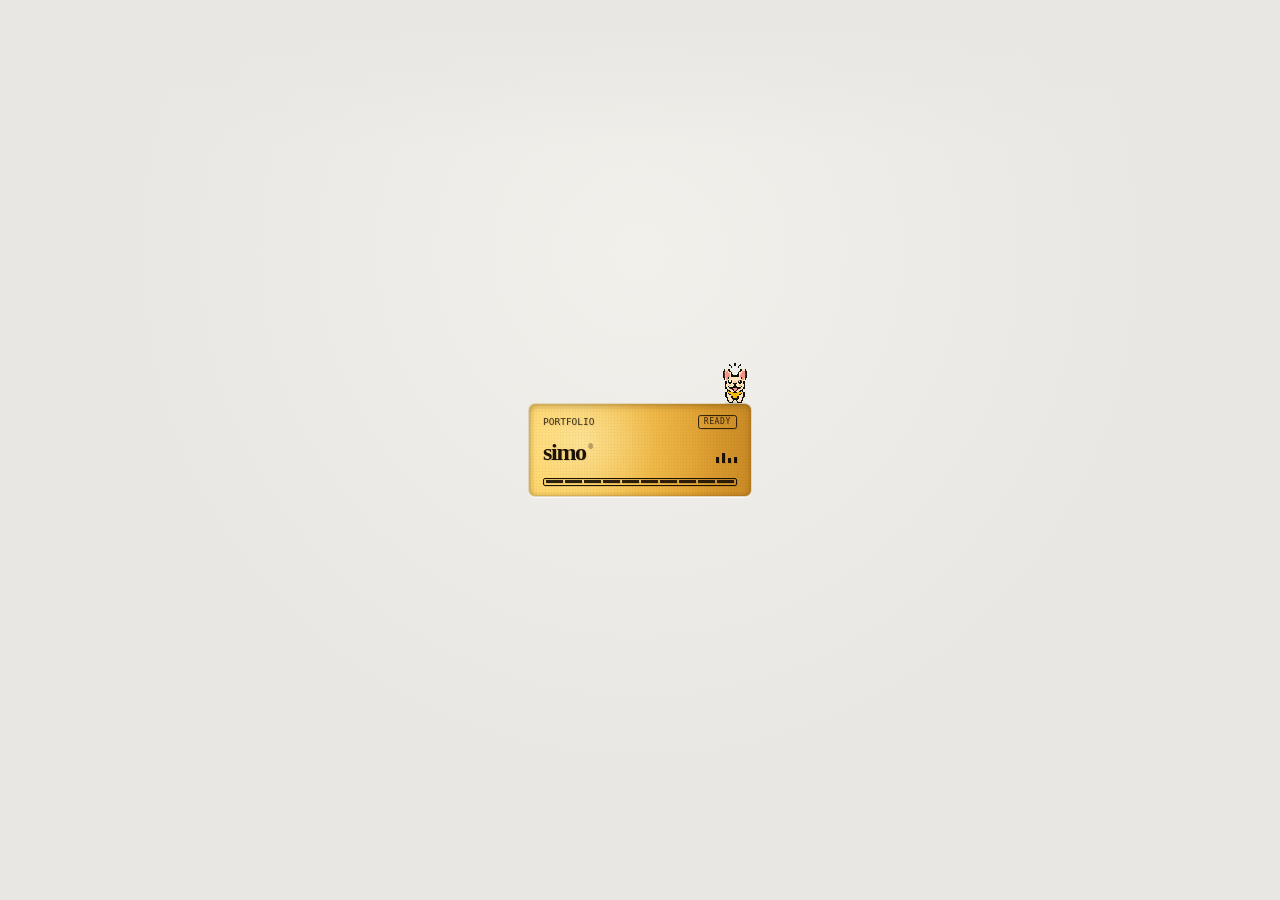
==== index.html @ 75587f77 "feat(v2): unify player art sizing & CD spine-obi layout, round play icon, and exclude Codex/bot sess" ====
<!doctype html>
<html lang="zh-CN">
<head>
  <meta charset="UTF-8">
  <base href="v2/">
  <meta name="viewport" content="width=device-width, initial-scale=1, viewport-fit=cover">
  <meta name="description" content="徐晓强 Simo 的体验设计作品档案：产品体验、视觉与动效、设计系统和团队建设。">
  <title>Simo — A Collection of Design</title>
  <link rel="icon" href="data:image/svg+xml,%3Csvg xmlns='http://www.w3.org/2000/svg' viewBox='0 0 80 80'%3E%3Crect width='80' height='80' rx='17' fill='%23292e2a'/%3E%3Ctext x='40' y='58' font-size='58' font-family='Georgia' text-anchor='middle' fill='%23f5f3ee'%3ES%3C/text%3E%3C/svg%3E">
  <link rel="preload" as="image" href="assets/oneko/oneko-frenchie-v2-64.png?v=20261118-v23-r30">
  
  <link rel="stylesheet" href="styles.css?v=20261121-boot-r2">
  <link rel="stylesheet" href="cassette.css?v=20261118-mobile-hold-r1">
  <link rel="stylesheet" href="paper.css?v=20261116-uniform-paper-r7">
  <link rel="stylesheet" href="paper-print.css?v=20261119-perf-r2">
  <link rel="stylesheet" href="layout.css?v=20261120-cd-obi-r6">
  <link rel="stylesheet" href="archive-player.css?v=20261121-player-r2">
  <link rel="stylesheet" href="micro-objects.css?v=20261120-cd-obi-r6">
  <link rel="stylesheet" href="site-details.css?v=20261120-cd-obi-r6">
  <link rel="stylesheet" href="nav-objects.css?v=20261121-cas-r1">
  <link rel="stylesheet" href="profile-fonts.css?v=20261120-about-r2">
  <link rel="stylesheet" href="explore-fonts.css?v=20261117-c02-lab">
  <link rel="stylesheet" href="mp3-player.css?v=20261119-scroll-reset-r1">
  <link rel="stylesheet" href="fold-cue.css?v=20261120-cue-r2">
  <link rel="stylesheet" href="sound-effects.css?v=20261117-flow-nav-r6">
  <link rel="stylesheet" href="pet-companion.css?v=20261118-v23-r32">
  <link rel="stylesheet" href="insights-telemetry.css?v=20261120-insights-r12">
  <script>
    (() => {
      const h = location.hash.slice(1);
      const p = document.createElement('link');
      p.rel = 'preload';
      p.as = 'script';
      if (h === 'about' || h === 'contact') p.href = 'sd-card-renderer.js?v=20261120-about-r3';
      else if (h === 'collection' || h === 'works' || h === 'experience' || /^project\d+$/.test(h)) p.href = 'cassette-renderer.js?v=20261121-perf-r2';
      else if (h !== 'explore' && !/^talk-|^tool-/.test(h)) p.href = 'mp3-renderer.js?v=20261121-perf-r3';
      if (p.href) document.head.appendChild(p);
    })();
  </script>
  <script src="auth-config.js" defer></script>
  <script src="data.js?v=20261121-title-r1" defer></script>
  <script src="paper-content.js?v=20261120-resume-r2" defer></script>
  <script src="sound-effects.js?v=20261119-perf-r2" defer></script>
  <script src="paper.js?v=20261119-fix5-r1" defer></script>
  <script src="cassette.js?v=20261121-perf-r2" defer></script>
  <script src="mp3-player.js?v=20261120-cue-r2" defer></script>
  <script src="app.js?v=20261121-player-r2" defer></script>
  <script src="nav-objects.js?v=20261120-cd-obi-r6" defer></script>
  <script src="archive-player.js?v=20261121-player-r2" defer></script>
  <script src="fold-cue.js?v=20261120-cue-r2" defer></script>
  <script src="pet-companion.js?v=20261121-boot-r2" defer></script>
  <script src="insights-telemetry.js?v=20261121-insights-r13" defer></script>
</head>
<body class="is-booting">
  <div id="simo-boot-loader" class="simo-boot-loader" aria-hidden="true">
    <div class="boot-unit">
      <span class="frenchie-shadow" id="boot-frenchie-shadow"></span>
      <div class="frenchie-runner" id="boot-frenchie-runner"></div>
      <div class="stn-lcd-screen" id="boot-stn-lcd">
        <div class="stn-lit-backdrop"></div>
        <div class="lcd-content">
          <div class="lcd-topline">
            <span class="lcd-kicker-portfolio" id="boot-lcd-kicker">PORTFOLIO</span>
            <span class="lcd-pill" id="boot-lcd-pill">STANDBY</span>
          </div>
          <div class="lcd-center-row">
            <div class="lcd-brand" id="boot-lcd-brand">simo<span class="reg">®</span></div>
            <div class="lcd-eq" id="boot-lcd-eq"><i></i><i></i><i></i><i></i></div>
          </div>
          <div class="lcd-battery-track" id="boot-lcd-battery">
            <span class="lcd-cell"></span><span class="lcd-cell"></span><span class="lcd-cell"></span><span class="lcd-cell"></span><span class="lcd-cell"></span>
            <span class="lcd-cell"></span><span class="lcd-cell"></span><span class="lcd-cell"></span><span class="lcd-cell"></span><span class="lcd-cell"></span>
          </div>
        </div>
        <div class="lcd-matrix-overlay"></div>
        <div class="lcd-recess-shadow"></div>
      </div>
    </div>
  </div>
  <script>
    (() => {
      const loader = document.getElementById('simo-boot-loader');
      const pet = document.getElementById('boot-frenchie-runner');
      const shadow = document.getElementById('boot-frenchie-shadow');
      const lcd = document.getElementById('boot-stn-lcd');
      const kicker = document.getElementById('boot-lcd-kicker');
      const brand = document.getElementById('boot-lcd-brand');
      const pill = document.getElementById('boot-lcd-pill');
      const eqBars = loader ? [...loader.querySelectorAll('#boot-lcd-eq i')] : [];
      const cells = loader ? [...loader.querySelectorAll('#boot-lcd-battery .lcd-cell')] : [];
      if (!loader || !pet || !shadow || !lcd) return;

      const hash = location.hash.slice(1);
      const forceBoot = /(?:^|[?&])boot=1(?:&|$)/.test(location.search);
      const isSubPage = Boolean(hash && hash !== 'intro' && hash !== 'about');
      let alreadyBooted = false;
      try { alreadyBooted = sessionStorage.getItem('simo_booted_v2') === '1'; } catch (_) {}
      if (!forceBoot && (isSubPage || alreadyBooted)) {
        loader.remove();
        window.__simoFinishBoot = () => Promise.resolve();
        return;
      }
      try { sessionStorage.setItem('simo_booted_v2', '1'); } catch (_) {}

      const syncKickerWidth = () => {
        if (!kicker || !brand) return;
        kicker.style.letterSpacing = '0px';
        const bw = kicker.getBoundingClientRect().width;
        const tw = brand.getBoundingClientRect().width;
        if (bw > 0 && tw > bw) {
          kicker.style.letterSpacing = `${((tw - bw) / 8).toFixed(2)}px`;
        }
      };
      syncKickerWidth();

      const FRAMES = {
        seLeap: [[5, 2]],
        seStep: [[5, 1]],
        runE: [[3, 0], [3, 1]],
        alert: [[7, 3]]
      };
      const setFrame = (name, tick) => {
        const pair = FRAMES[name] || FRAMES.alert;
        const [col, row] = pair[tick % pair.length];
        pet.style.backgroundPosition = `${((col / 7) * 100).toFixed(3)}% ${((row / 4) * 100).toFixed(3)}%`;
        pet.classList.toggle('is-alert-pose', name === 'alert');
      };

      const TOP_NORMAL = -39.5;
      const TOP_ALERT = -37.5;
      const RUN_START_X = -2;
      const RUN_END_X = 186;
      let timeline = 0;
      let tick = 0;
      let readyToFinish = false;
      let finishResolver = null;

      const render = () => {
        const t = Math.max(0, Math.min(100, timeline));
        let chargeRatio = 0;
        let isLit = false;
        if (t < 20) {
          const u = t / 20;
          const hopIdx = u < 0.5 ? 0 : 1;
          const hopLoc = u < 0.5 ? u * 2 : (u - 0.5) * 2;
          const arc = Math.sin(hopLoc * Math.PI);
          const x0 = hopIdx === 0 ? -74 : -38;
          const x1 = hopIdx === 0 ? -38 : RUN_START_X;
          const y0 = hopIdx === 0 ? -74 : -56;
          const y1 = hopIdx === 0 ? -56 : TOP_NORMAL;
          const curX = x0 + (x1 - x0) * hopLoc;
          const groundY = y0 + (y1 - y0) * hopLoc;
          pet.style.left = `${curX.toFixed(1)}px`;
          pet.style.top = `${(groundY - arc * 15).toFixed(1)}px`;
          shadow.style.left = `${(curX + 10).toFixed(1)}px`;
          shadow.style.top = `${(groundY + 37.5).toFixed(1)}px`;
          shadow.style.opacity = String((0.72 - arc * 0.4).toFixed(2));
          shadow.style.transform = `scaleX(${(1 - arc * 0.35).toFixed(2)})`;
          setFrame(hopLoc > 0.12 && hopLoc < 0.86 ? 'seLeap' : 'seStep', tick);
        } else if (t < 92) {
          isLit = true;
          chargeRatio = (t - 20) / 72;
          const curX = RUN_START_X + (RUN_END_X - RUN_START_X) * chargeRatio;
          pet.style.left = `${curX.toFixed(1)}px`;
          pet.style.top = `${TOP_NORMAL}px`;
          shadow.style.left = `${(curX + 10).toFixed(1)}px`;
          shadow.style.top = '-2px';
          shadow.style.opacity = '0.88';
          shadow.style.transform = 'scaleX(1)';
          setFrame('runE', tick);
        } else {
          isLit = true;
          chargeRatio = 1;
          pet.style.left = `${RUN_END_X}px`;
          pet.style.top = `${TOP_ALERT}px`;
          shadow.style.left = `${RUN_END_X + 10}px`;
          shadow.style.top = '-2px';
          shadow.style.opacity = '0.9';
          shadow.style.transform = 'scaleX(1)';
          setFrame('alert', tick);
        }
        lcd.classList.toggle('is-lit', isLit);
        const pct = Math.round(chargeRatio * 100);
        if (pill) pill.textContent = !isLit ? 'STANDBY' : pct >= 99 ? 'READY' : 'CHARGING';
        const litCells = Math.round(chargeRatio * cells.length);
        cells.forEach((c, idx) => c.classList.toggle('is-on', idx < litCells));
        const eqH = isLit
          ? [4 + ((tick * 4 + pct) % 10), 6 + ((tick * 6 + pct * 2) % 8), 3 + ((tick * 3 + pct) % 11), 5 + ((tick * 7 + pct) % 9)]
          : [3, 3, 3, 3];
        eqBars.forEach((b, i) => { b.style.height = `${eqH[i]}px`; });
      };

      render();
      let lastFrameAt = performance.now();
      let lastGaitAt = lastFrameAt;
      let rafId = 0;
      let exiting = false;

      const stepBoot = (now) => {
        const dt = Math.min(0.05, Math.max(0.004, (now - lastFrameAt) / 1000));
        lastFrameAt = now;
        if (now - lastGaitAt >= 90) {
          tick += Math.max(1, Math.floor((now - lastGaitAt) / 90));
          lastGaitAt = now;
        }

        if (timeline < 20) {
          // Mandatory two-hop entrance onto screen (~415ms crisp parabolic hops)
          timeline = Math.min(20, timeline + 48 * dt);
        } else if (timeline < 92) {
          // Dynamic charging run: smoothly damps if still warming up; briskly glides once ready
          if (!readyToFinish) {
            const damp = timeline < 55 ? 1 : Math.max(0.12, (90 - timeline) / 35);
            timeline = Math.min(89.6, timeline + 68 * damp * dt);
          } else {
            timeline = Math.min(92, timeline + 115 * dt);
          }
        } else if (timeline < 100) {
          // Crisp 100% READY alert pose hold (~165ms) before curtain lift
          timeline = Math.min(100, timeline + 48 * dt);
        } else {
          exiting = true;
          loader.classList.add('is-exiting');
          setTimeout(() => {
            if (finishResolver) finishResolver();
            setTimeout(() => loader.remove(), 320);
          }, 180);
          return;
        }
        render();
        if (!exiting) rafId = requestAnimationFrame(stepBoot);
      };
      rafId = requestAnimationFrame(stepBoot);

      window.__simoFinishBoot = () => {
        if (window.matchMedia('(prefers-reduced-motion: reduce)').matches) {
          cancelAnimationFrame(rafId);
          loader.remove();
          return Promise.resolve();
        }
        syncKickerWidth();
        const warmTasks = [];
        if (document.fonts?.ready) warmTasks.push(document.fonts.ready);
        if (window.SimoLoaders) {
          warmTasks.push(
            Promise.resolve(window.SimoLoaders.mp3Renderer?.()).catch(() => {}),
            Promise.resolve(window.SimoLoaders.microObjects?.()).then(() => {
              window.ArchiveObjects?.warmUp?.();
            }).catch(() => {})
          );
        }
        Promise.race([
          Promise.allSettled(warmTasks),
          new Promise((r) => setTimeout(r, 1500))
        ]).then(() => {
          requestAnimationFrame(() => {
            readyToFinish = true;
          });
        });
        return new Promise((resolve) => {
          finishResolver = resolve;
        });
      };
    })();
  </script>
  <div class="viewport-cover" aria-hidden="true"></div>
  <a class="skip-link" href="#collection">跳到作品集</a>
  <header class="site-header">
  <div class="brand-lockup"><a class="brand" href="#" data-home aria-label="Simo，返回首页">simo<span>®</span></a><p>PORTFOLIO.CAS</p><span class="brand-edition"><svg class="archive-signal" viewBox="0 0 24 18" aria-hidden="true"><rect x="1" y="1" width="22" height="16" rx="2"/><rect x="5" y="5" width="14" height="6" rx="2"/><circle cx="8" cy="8" r="1.1"/><circle cx="16" cy="8" r="1.1"/><path d="M5 17l2-4h10l2 4"/></svg></span></div>
    <nav class="header-nav" aria-label="主导航">
      <a href="#intro" data-about-nav>Intro</a>
      <a href="#collection" data-collection>作品</a>
      <a href="#explore" data-explore-nav>探索</a>
      <a href="#about" data-contact-nav>关于 <span aria-hidden="true">↗</span></a>
    </nav>
  </header>
  <nav id="shelf-index" class="shelf-index" aria-label="磁带目录"></nav>
  <nav id="about-index" class="shelf-index about-index" aria-label="关于页面目录"></nav>

  <main id="main-content">
    <section id="collection" class="collection" aria-labelledby="collection-title">
      <h1 id="collection-title" class="sr-only">Simo 的设计档案，项目磁带与个人折页</h1>
      <div class="archive-note" aria-hidden="true"><span class="archive-note-line"></span><span>2016 — Now<br>SELECTED WORKS & RECORDINGS</span></div>
      <div class="collection-topline"><span id="shelf-counter">01 / 05</span><div class="view-switch" role="group" aria-label="作品浏览方式"><button type="button" data-layout="shelf" aria-pressed="true">磁带架</button><span aria-hidden="true">/</span><button type="button" data-layout="index" aria-pressed="false">作品目录</button></div></div>
      <div class="tape-stage" id="tape-stage" aria-label="项目磁带与个人折页，从上向下浏览，点击展开内容">
        <div class="rack" id="rack"></div>
      </div>
      <div class="now-playing" aria-label="当前选择的档案">
        <span class="now-code" id="now-code">SIDE A / TRACK 01</span>
        <button class="now-title" type="button" id="now-open"><span id="now-title">播放器&amp;我的页减负计划</span><span class="now-subtitle" id="now-subtitle">UX Renovation</span><span class="now-open-arrow" aria-hidden="true">↗</span></button>
        <div class="shelf-controls"><button type="button" id="shelf-prev" aria-label="预览上一盘卡带">←</button><div id="shelf-dots" class="shelf-dots" aria-label="选择卡带"></div><button type="button" id="shelf-next" aria-label="预览下一盘卡带">→</button></div>
      </div>
    </section>

    <section id="project-index" class="project-index" aria-labelledby="index-title">
      <div class="section-heading"><div><p class="eyebrow">SIDE A / SIDE B</p><h2 id="index-title">四段实践，一条设计路径。</h2></div><span class="section-note">PRODUCTS → SYSTEMS → PEOPLE</span></div>
      <div class="project-list" id="project-list"></div>
    </section>

    <section id="explore" class="explore-section" aria-labelledby="explore-title">
      <h2 id="explore-title" class="sr-only">公开课、工具与设计实验</h2>
      <div class="collection-topline explore-topline">
        <span id="explore-counter">03 / 03</span>
        <div class="view-switch explore-filter" role="group" aria-label="探索内容筛选">
          <button type="button" data-explore-filter="all" aria-pressed="true">全部</button><span aria-hidden="true">/</span><button type="button" data-explore-filter="talk" aria-pressed="false">分享</button><span aria-hidden="true">/</span><button type="button" data-explore-filter="tool" aria-pressed="false">工具</button>
        </div>
      </div>
      <div class="archive-note explore-archive-note" aria-hidden="true"><span class="archive-note-line"></span><span>2024 — Now<br>TALKS, TOOLS &amp; DESIGN LAB</span></div>
      <div id="explore-list" class="explore-grid"></div>
      <div class="section-bottom-cue is-explore-cue" aria-hidden="true">
        <span class="fold-cue-mouse"><i></i></span>
        <span>继续下滑进入「关于」</span>
      </div>
    </section>

    <section id="about" class="about-section" aria-labelledby="about-title"></section>

    <section id="contact" class="contact-section" aria-labelledby="contact-title"></section>

    <section id="about-foldout" class="about-foldout" aria-labelledby="about-foldout-title">
      <h2 id="about-foldout-title" class="sr-only">关于徐晓强，一张个人折页</h2>
      <div id="paper-scroll-range" class="paper-scroll-range">
        <span id="experience" class="foldout-anchor" aria-hidden="true"></span>
        <div class="paper-sticky">
          <div id="paper-shelf" class="paper-shelf" aria-label="徐晓强的个人折页，向下滚动展开"></div>
        </div>
      </div>
    </section>

  </main>

  <dialog id="story-dialog" class="story-dialog" aria-labelledby="story-title">
    <div class="viewport-cover" aria-hidden="true"></div>
    <div class="reading-progress" aria-hidden="true"><span id="reading-progress"></span></div>
    <header class="story-header"><button type="button" class="back-button" id="story-back" aria-label="返回磁带架"><span aria-hidden="true"><svg class="back-icon" viewBox="0 0 20 20" focusable="false"><path d="M17 10H3m5-5-5 5 5 5"/></svg></span><span class="back-label">返回</span></button><span class="story-header-label" id="story-header-label">SIDE A / TRACK 01</span><div class="story-arrows"><button type="button" id="story-prev" aria-label="上一个条目">←</button><button type="button" id="story-next" aria-label="下一个条目">→</button></div></header>
    <nav id="story-index" class="story-index" aria-label="切换作品条目"></nav>
    <div class="story-layout">
      <aside class="story-object"><div class="story-object-inner"><span class="object-small-label" id="story-object-label">ORIGINAL RECORDING / 01</span><div id="story-cassette" aria-label="当前项目卡带，正面视角"></div><div id="story-cd" class="story-cd" hidden></div><div class="object-caption"><span id="object-caption-name">播放器&amp;我的页减负计划</span><span id="object-caption-kind">UX Renovation</span></div></div></aside>
      <article class="story-content" id="story-content"><h2 id="story-title"></h2><div id="story-body"></div></article>
    </div>
  </dialog>

  <dialog id="image-dialog" class="image-dialog" aria-labelledby="image-view-title">
    <div class="viewport-cover" aria-hidden="true"></div>
    <header><span id="image-view-title">项目大图</span><div class="image-actions"><button type="button" id="image-zoom" aria-pressed="false">放大查看 ⤢</button><button type="button" id="image-close" aria-label="关闭大图">关闭 ×</button></div></header><div class="image-canvas"><img id="full-image" alt="" draggable="false"></div><footer><button type="button" id="image-prev" aria-label="上一页">←</button><span id="image-counter"></span><button type="button" id="image-next" aria-label="下一页">→</button></footer>
  </dialog>

  <dialog id="access-dialog" class="access-dialog" aria-labelledby="access-title"><form id="access-form"><div class="access-topline"><span class="brand">simo<span>®</span></span><span class="access-edition">VOL. 01<br>PRIVATE ARCHIVE</span></div><span class="access-seal" aria-hidden="true"><span>5</span><small>RECORDINGS</small></span><p class="eyebrow">A PRIVATE COLLECTION</p><h2 id="access-title">欢迎来到我的<br><em>设计档案。</em></h2><p class="access-description">磁带与折页，记录关于产品、系统与人的设计实践。<br>输入访问密码，开始翻阅。</p><label for="access-password">访问密码</label><div class="password-field"><input id="access-password" type="password" autocomplete="current-password" required autofocus><button type="submit" aria-label="打开作品集">→</button></div><p id="access-error" role="alert"></p><div class="access-footnote" aria-hidden="true"><span>PORTFOLIO.CAS</span><span>SIMO / 2025</span></div></form></dialog>
  <dialog id="insights-hud-dialog" class="insights-hud-dialog" aria-labelledby="hud-title"></dialog>
  <noscript><p class="no-script">此作品集需要 JavaScript 来浏览交互内容。你也可以查看<a href="assets/docs/xu-xiaoqiang-resume.pdf?v=20261120-resume-r2">完整简历</a>。</p></noscript>
</body>
</html>
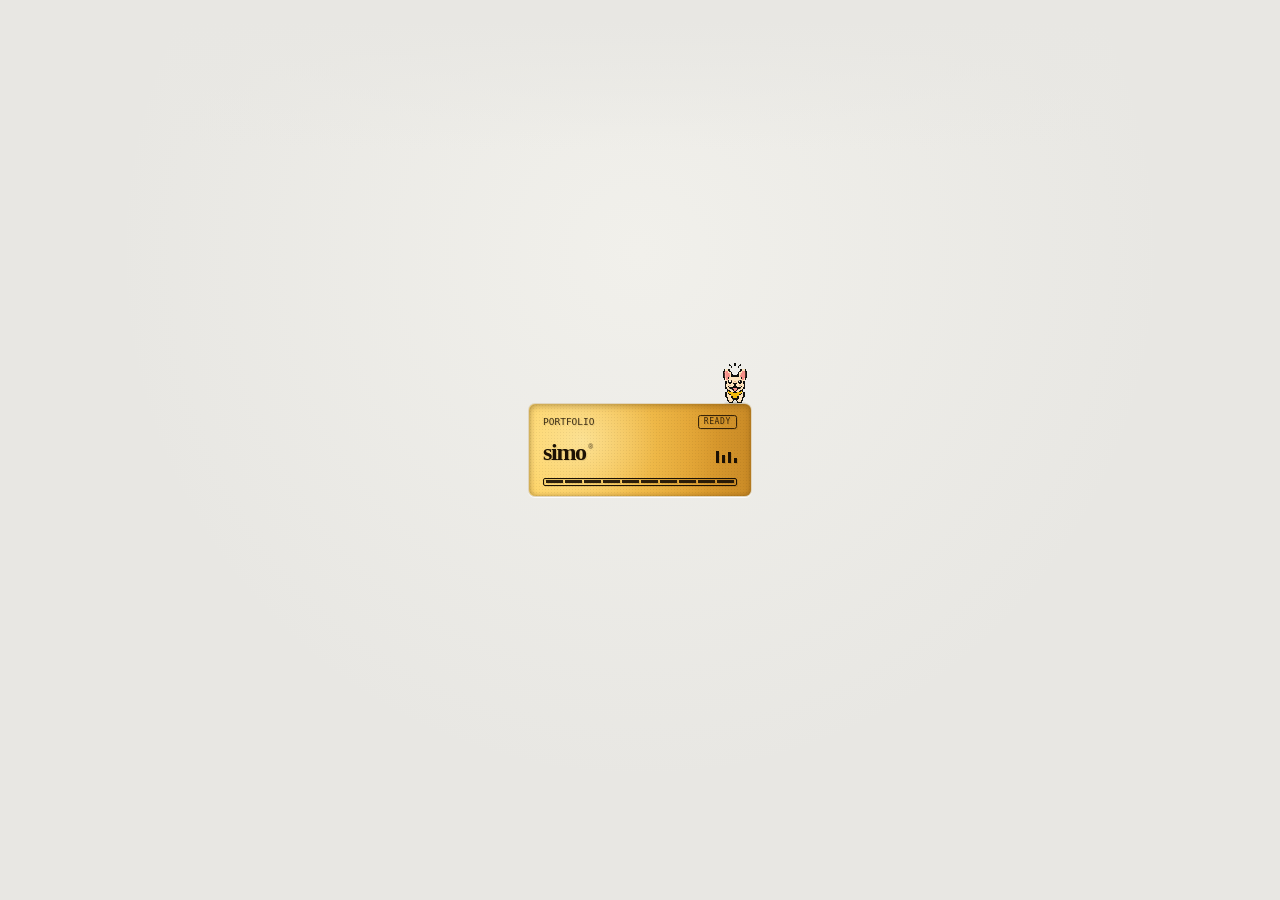
==== commit 02bc7035: "fix(v2): use upright front-facing SD card, cassette, and 12-spoke rosette CD icons in archive player" ====
--- a/index.html
+++ b/index.html
@@ -14,7 +14,7 @@
   <link rel="stylesheet" href="paper.css?v=20261116-uniform-paper-r7">
   <link rel="stylesheet" href="paper-print.css?v=20261119-perf-r2">
   <link rel="stylesheet" href="layout.css?v=20261120-cd-obi-r6">
-  <link rel="stylesheet" href="archive-player.css?v=20261121-player-r2">
+  <link rel="stylesheet" href="archive-player.css?v=20261121-player-r3">
   <link rel="stylesheet" href="micro-objects.css?v=20261120-cd-obi-r6">
   <link rel="stylesheet" href="site-details.css?v=20261120-cd-obi-r6">
   <link rel="stylesheet" href="nav-objects.css?v=20261121-cas-r1">
@@ -44,9 +44,9 @@
   <script src="paper.js?v=20261119-fix5-r1" defer></script>
   <script src="cassette.js?v=20261121-perf-r2" defer></script>
   <script src="mp3-player.js?v=20261120-cue-r2" defer></script>
-  <script src="app.js?v=20261121-player-r2" defer></script>
+  <script src="app.js?v=20261121-player-r3" defer></script>
   <script src="nav-objects.js?v=20261120-cd-obi-r6" defer></script>
-  <script src="archive-player.js?v=20261121-player-r2" defer></script>
+  <script src="archive-player.js?v=20261121-player-r3" defer></script>
   <script src="fold-cue.js?v=20261120-cue-r2" defer></script>
   <script src="pet-companion.js?v=20261121-boot-r2" defer></script>
   <script src="insights-telemetry.js?v=20261121-insights-r13" defer></script>
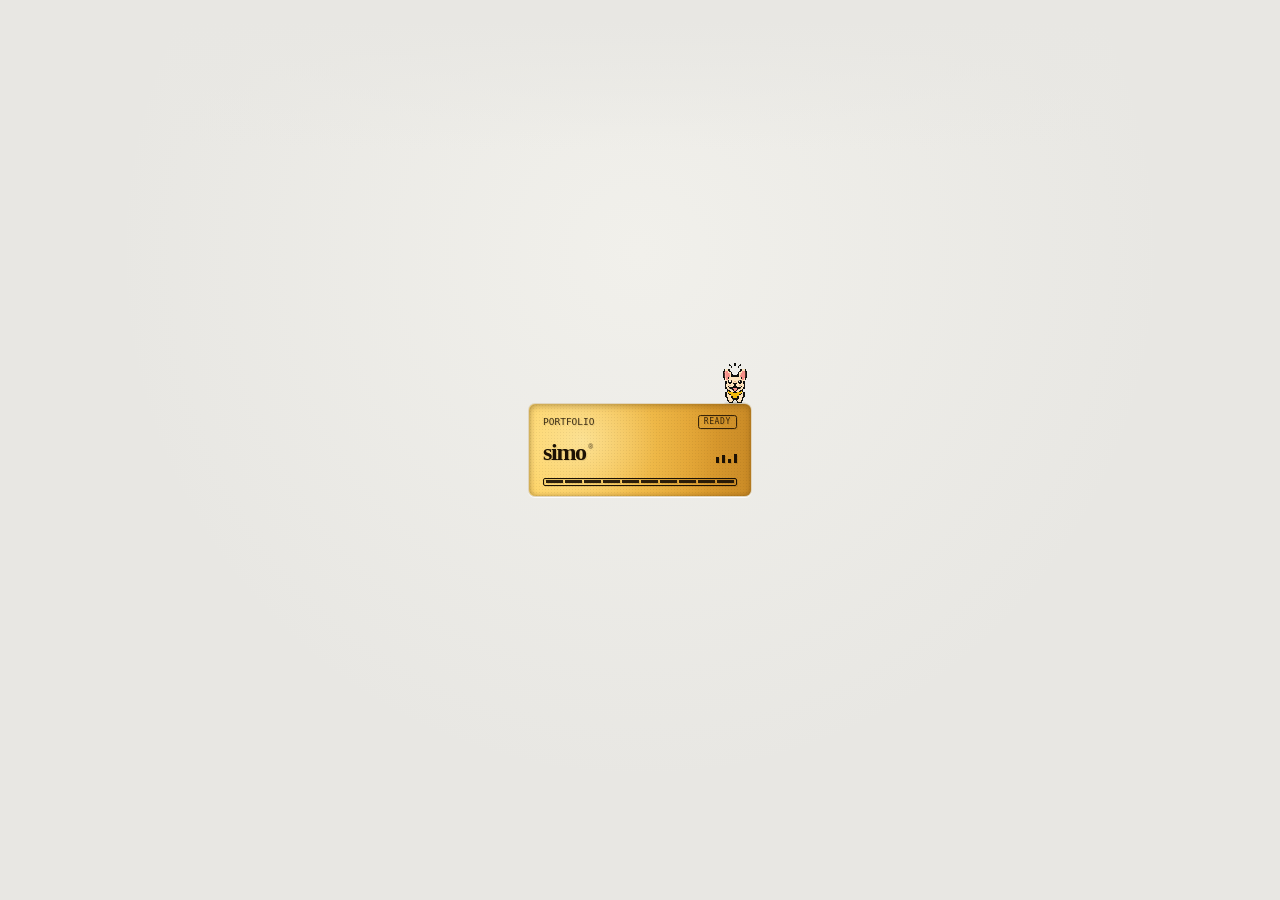
==== commit 985abca7: "fix(v2): make archive-player CD disc & OBI purely percentage-based and remove top/bottom white bleed" ====
--- a/index.html
+++ b/index.html
@@ -14,7 +14,7 @@
   <link rel="stylesheet" href="paper.css?v=20261116-uniform-paper-r7">
   <link rel="stylesheet" href="paper-print.css?v=20261119-perf-r2">
   <link rel="stylesheet" href="layout.css?v=20261120-cd-obi-r6">
-  <link rel="stylesheet" href="archive-player.css?v=20261121-player-r3">
+  <link rel="stylesheet" href="archive-player.css?v=20261121-player-r5">
   <link rel="stylesheet" href="micro-objects.css?v=20261120-cd-obi-r6">
   <link rel="stylesheet" href="site-details.css?v=20261120-cd-obi-r6">
   <link rel="stylesheet" href="nav-objects.css?v=20261121-cas-r1">
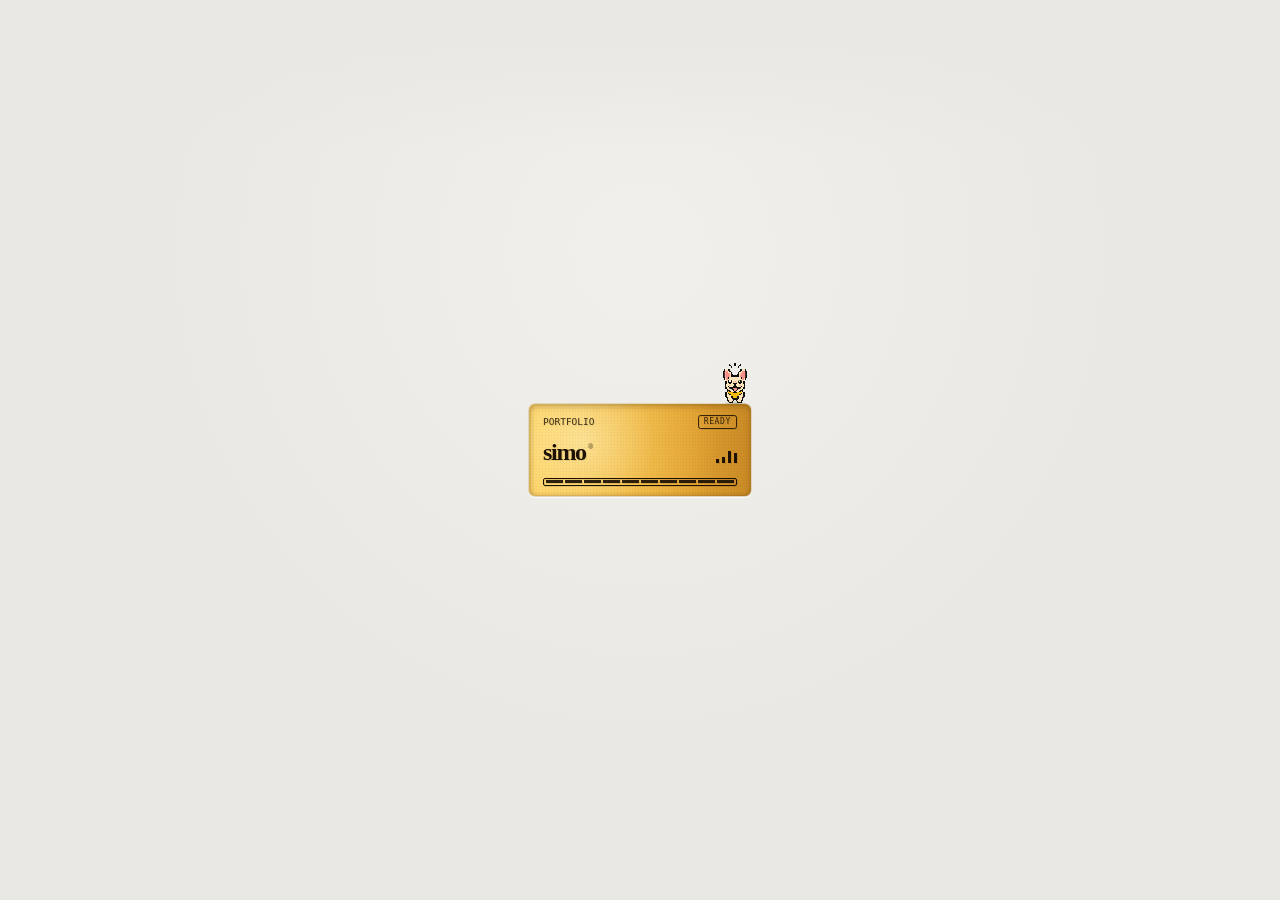
==== commit 8aeedca7: "style(nav): tighten desktop icon-to-label spacing and align header nav with brand lockup" ====
--- a/index.html
+++ b/index.html
@@ -2,8 +2,8 @@
 <html lang="zh-CN">
 <head>
   <meta charset="UTF-8">
+  <meta name="viewport" content="width=device-width, initial-scale=1, viewport-fit=cover">
   <base href="v2/">
-  <meta name="viewport" content="width=device-width, initial-scale=1, viewport-fit=cover">
   <meta name="description" content="徐晓强 Simo 的体验设计作品档案：产品体验、视觉与动效、设计系统和团队建设。">
   <title>Simo — A Collection of Design</title>
   <link rel="icon" href="data:image/svg+xml,%3Csvg xmlns='http://www.w3.org/2000/svg' viewBox='0 0 80 80'%3E%3Crect width='80' height='80' rx='17' fill='%23292e2a'/%3E%3Ctext x='40' y='58' font-size='58' font-family='Georgia' text-anchor='middle' fill='%23f5f3ee'%3ES%3C/text%3E%3C/svg%3E">
@@ -13,11 +13,11 @@
   <link rel="stylesheet" href="cassette.css?v=20261118-mobile-hold-r1">
   <link rel="stylesheet" href="paper.css?v=20261116-uniform-paper-r7">
   <link rel="stylesheet" href="paper-print.css?v=20261119-perf-r2">
-  <link rel="stylesheet" href="layout.css?v=20261120-cd-obi-r6">
+  <link rel="stylesheet" href="layout.css?v=20261121-nav-r1">
   <link rel="stylesheet" href="archive-player.css?v=20261121-player-r5">
   <link rel="stylesheet" href="micro-objects.css?v=20261120-cd-obi-r6">
   <link rel="stylesheet" href="site-details.css?v=20261120-cd-obi-r6">
-  <link rel="stylesheet" href="nav-objects.css?v=20261121-cas-r1">
+  <link rel="stylesheet" href="nav-objects.css?v=20261121-nav-r2">
   <link rel="stylesheet" href="profile-fonts.css?v=20261120-about-r2">
   <link rel="stylesheet" href="explore-fonts.css?v=20261117-c02-lab">
   <link rel="stylesheet" href="mp3-player.css?v=20261119-scroll-reset-r1">
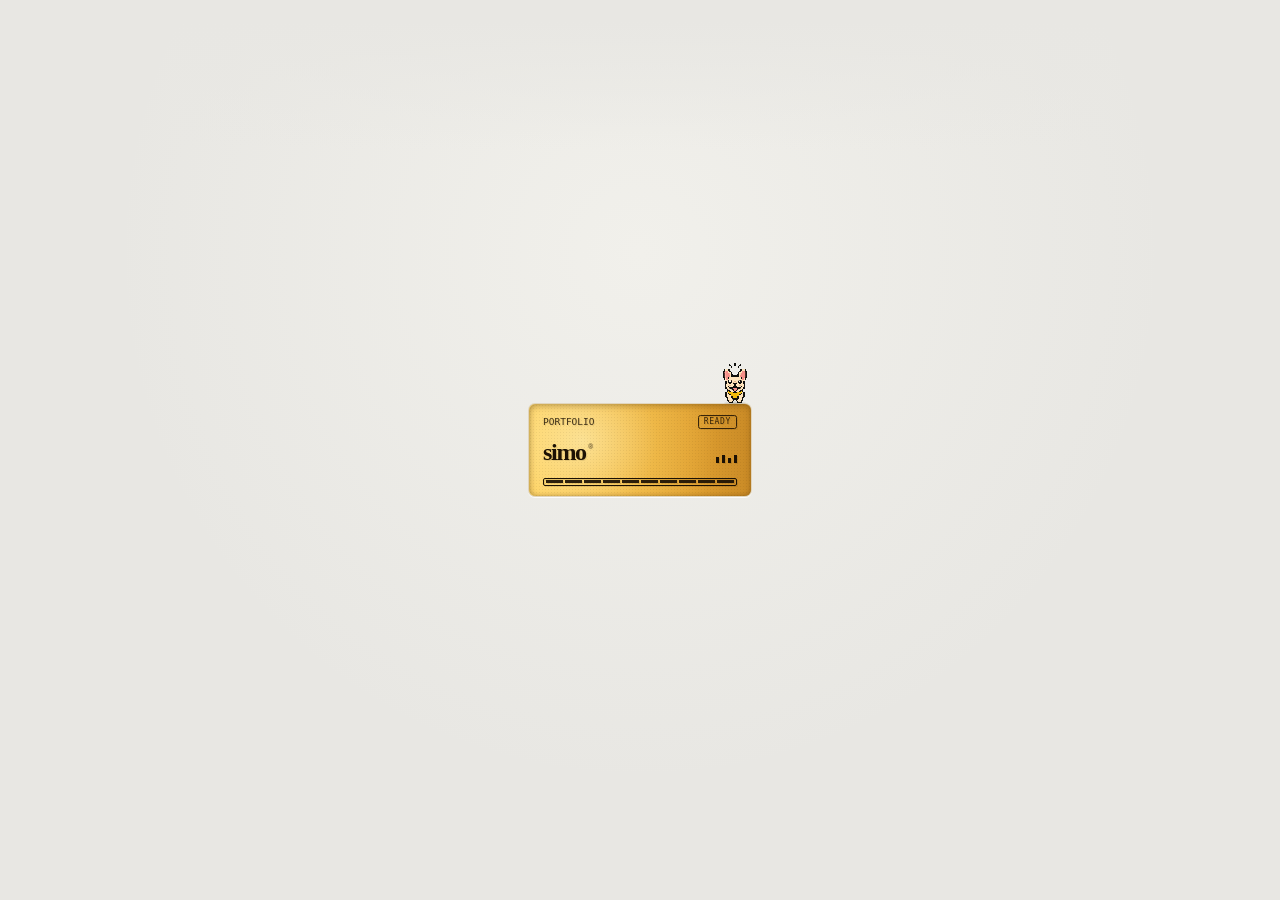
==== commit 4c5c3d91: "style(nav): unify active underline across desktop and mobile nav" ====
--- a/index.html
+++ b/index.html
@@ -17,7 +17,7 @@
   <link rel="stylesheet" href="archive-player.css?v=20261121-player-r5">
   <link rel="stylesheet" href="micro-objects.css?v=20261120-cd-obi-r6">
   <link rel="stylesheet" href="site-details.css?v=20261120-cd-obi-r6">
-  <link rel="stylesheet" href="nav-objects.css?v=20261121-nav-r2">
+  <link rel="stylesheet" href="nav-objects.css?v=20261121-nav-r3">
   <link rel="stylesheet" href="profile-fonts.css?v=20261120-about-r2">
   <link rel="stylesheet" href="explore-fonts.css?v=20261117-c02-lab">
   <link rel="stylesheet" href="mp3-player.css?v=20261119-scroll-reset-r1">
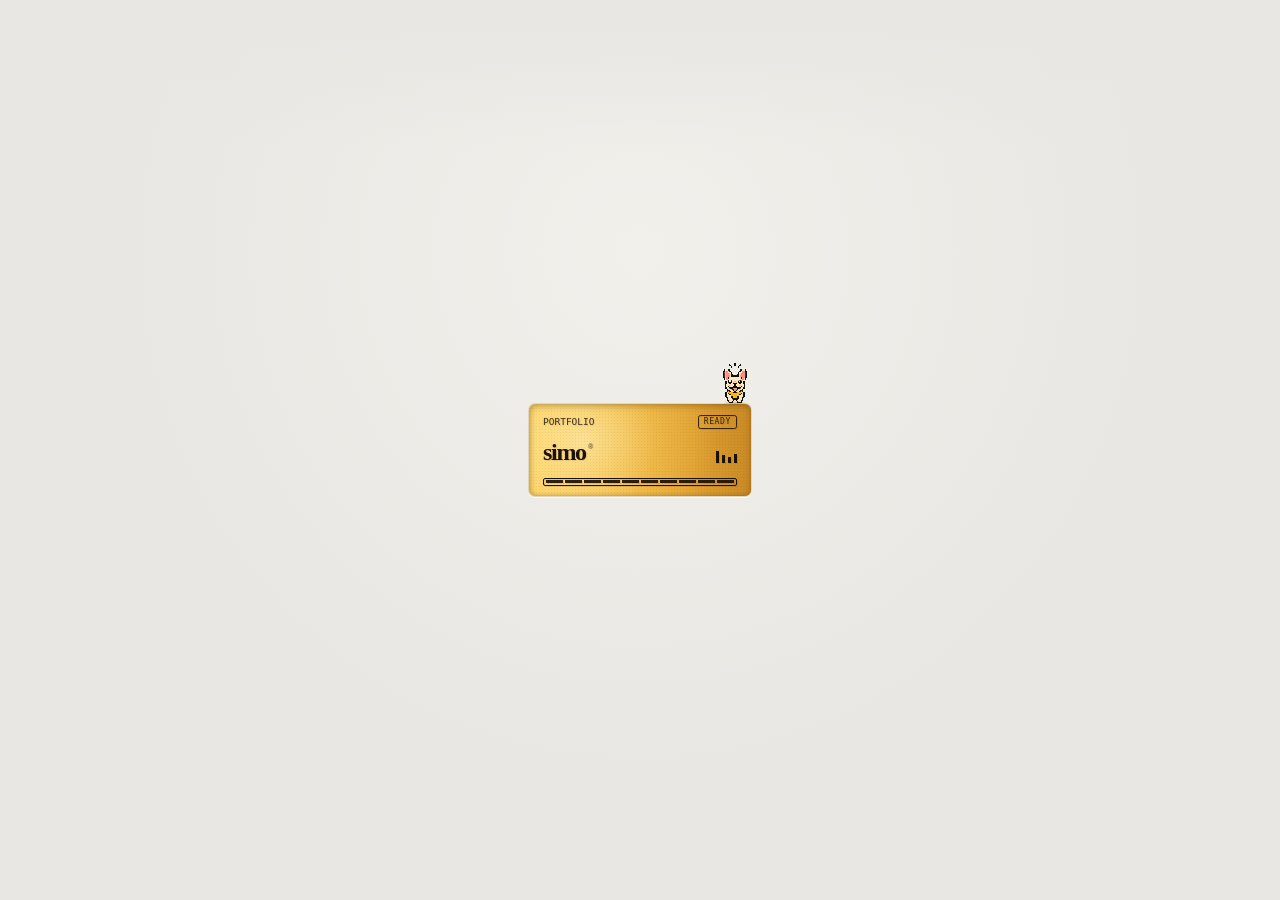
==== commit d956c9d1: "fix(nav): restore original nav top/sizing, keep tighter icon-label spacing, and give collection-topl" ====
--- a/index.html
+++ b/index.html
@@ -13,11 +13,11 @@
   <link rel="stylesheet" href="cassette.css?v=20261118-mobile-hold-r1">
   <link rel="stylesheet" href="paper.css?v=20261116-uniform-paper-r7">
   <link rel="stylesheet" href="paper-print.css?v=20261119-perf-r2">
-  <link rel="stylesheet" href="layout.css?v=20261121-nav-r1">
+  <link rel="stylesheet" href="layout.css?v=20261121-nav-r4">
   <link rel="stylesheet" href="archive-player.css?v=20261121-player-r5">
   <link rel="stylesheet" href="micro-objects.css?v=20261120-cd-obi-r6">
   <link rel="stylesheet" href="site-details.css?v=20261120-cd-obi-r6">
-  <link rel="stylesheet" href="nav-objects.css?v=20261121-nav-r3">
+  <link rel="stylesheet" href="nav-objects.css?v=20261121-nav-r4">
   <link rel="stylesheet" href="profile-fonts.css?v=20261120-about-r2">
   <link rel="stylesheet" href="explore-fonts.css?v=20261117-c02-lab">
   <link rel="stylesheet" href="mp3-player.css?v=20261119-scroll-reset-r1">
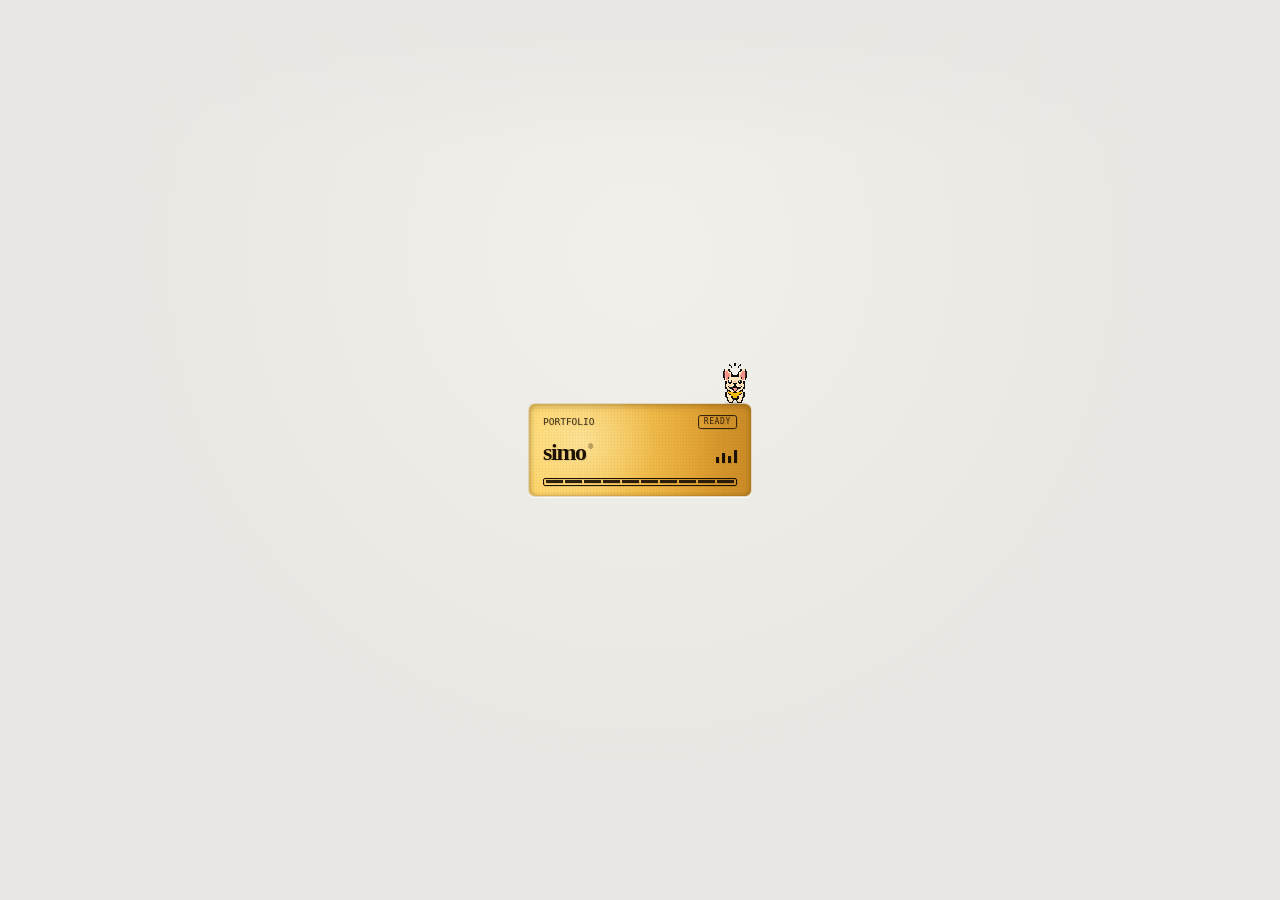
==== commit c70bf188: "fix(header): tighten simo-to-PORTFOLIO spacing and give 01/05 clean clearance on desktop" ====
--- a/index.html
+++ b/index.html
@@ -2,8 +2,8 @@
 <html lang="zh-CN">
 <head>
   <meta charset="UTF-8">
+  <base href="v2/">
   <meta name="viewport" content="width=device-width, initial-scale=1, viewport-fit=cover">
-  <base href="v2/">
   <meta name="description" content="徐晓强 Simo 的体验设计作品档案：产品体验、视觉与动效、设计系统和团队建设。">
   <title>Simo — A Collection of Design</title>
   <link rel="icon" href="data:image/svg+xml,%3Csvg xmlns='http://www.w3.org/2000/svg' viewBox='0 0 80 80'%3E%3Crect width='80' height='80' rx='17' fill='%23292e2a'/%3E%3Ctext x='40' y='58' font-size='58' font-family='Georgia' text-anchor='middle' fill='%23f5f3ee'%3ES%3C/text%3E%3C/svg%3E">
@@ -13,11 +13,11 @@
   <link rel="stylesheet" href="cassette.css?v=20261118-mobile-hold-r1">
   <link rel="stylesheet" href="paper.css?v=20261116-uniform-paper-r7">
   <link rel="stylesheet" href="paper-print.css?v=20261119-perf-r2">
-  <link rel="stylesheet" href="layout.css?v=20261121-nav-r4">
+  <link rel="stylesheet" href="layout.css?v=20261121-nav-r5">
   <link rel="stylesheet" href="archive-player.css?v=20261121-player-r5">
   <link rel="stylesheet" href="micro-objects.css?v=20261120-cd-obi-r6">
-  <link rel="stylesheet" href="site-details.css?v=20261120-cd-obi-r6">
-  <link rel="stylesheet" href="nav-objects.css?v=20261121-nav-r4">
+  <link rel="stylesheet" href="site-details.css?v=20261121-nav-r5">
+  <link rel="stylesheet" href="nav-objects.css?v=20261121-nav-r5">
   <link rel="stylesheet" href="profile-fonts.css?v=20261120-about-r2">
   <link rel="stylesheet" href="explore-fonts.css?v=20261117-c02-lab">
   <link rel="stylesheet" href="mp3-player.css?v=20261119-scroll-reset-r1">
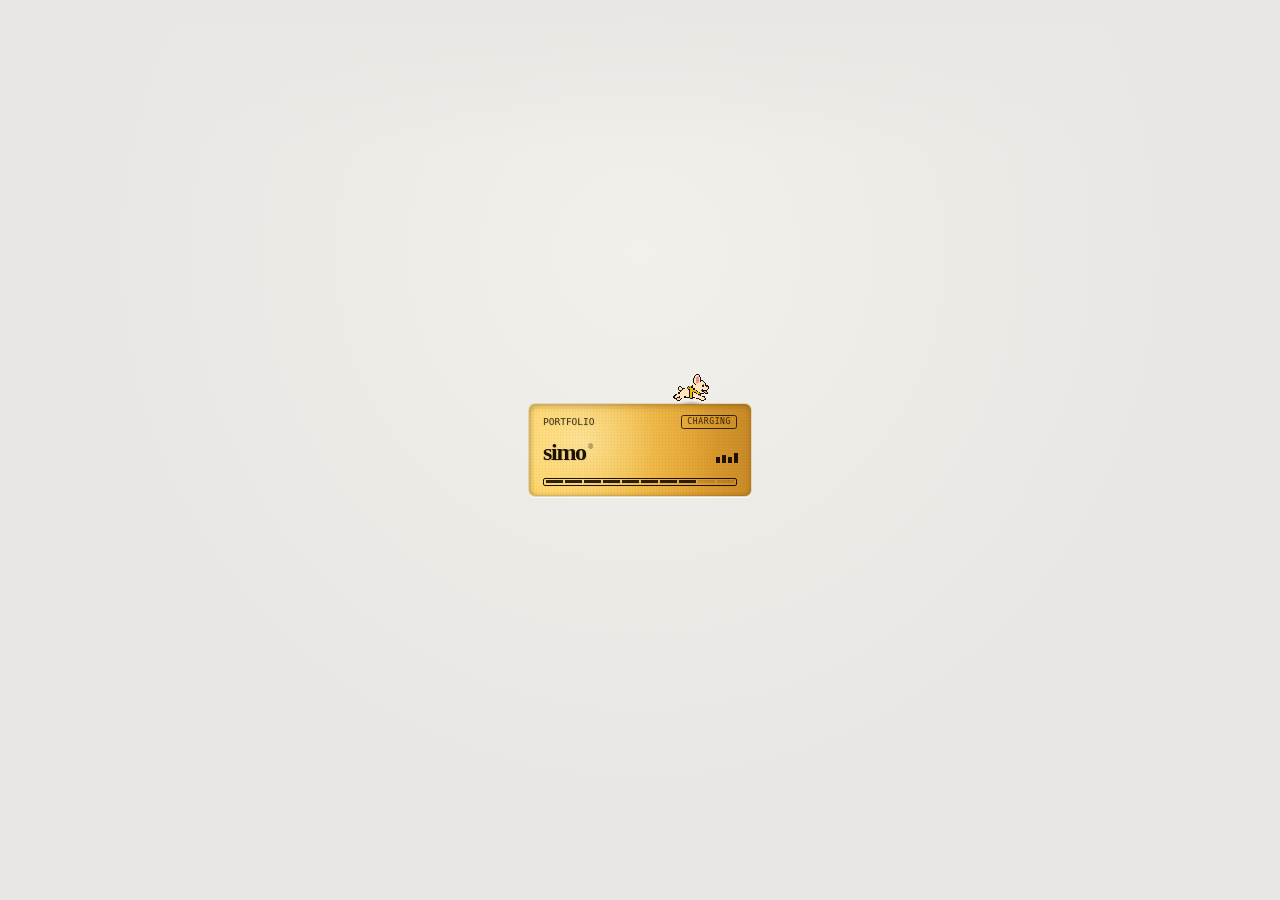
==== commit 7d2fb677: "perf(boot): eliminate boot loader jank via GPU transforms, parallel shader compile, deferred non-cri" ====
--- a/index.html
+++ b/index.html
@@ -9,7 +9,7 @@
   <link rel="icon" href="data:image/svg+xml,%3Csvg xmlns='http://www.w3.org/2000/svg' viewBox='0 0 80 80'%3E%3Crect width='80' height='80' rx='17' fill='%23292e2a'/%3E%3Ctext x='40' y='58' font-size='58' font-family='Georgia' text-anchor='middle' fill='%23f5f3ee'%3ES%3C/text%3E%3C/svg%3E">
   <link rel="preload" as="image" href="assets/oneko/oneko-frenchie-v2-64.png?v=20261118-v23-r30">
   
-  <link rel="stylesheet" href="styles.css?v=20261121-boot-r2">
+  <link rel="stylesheet" href="styles.css?v=20261121-boot-r3">
   <link rel="stylesheet" href="cassette.css?v=20261118-mobile-hold-r1">
   <link rel="stylesheet" href="paper.css?v=20261116-uniform-paper-r7">
   <link rel="stylesheet" href="paper-print.css?v=20261119-perf-r2">
@@ -33,7 +33,7 @@
       p.as = 'script';
       if (h === 'about' || h === 'contact') p.href = 'sd-card-renderer.js?v=20261120-about-r3';
       else if (h === 'collection' || h === 'works' || h === 'experience' || /^project\d+$/.test(h)) p.href = 'cassette-renderer.js?v=20261121-perf-r2';
-      else if (h !== 'explore' && !/^talk-|^tool-/.test(h)) p.href = 'mp3-renderer.js?v=20261121-perf-r3';
+      else if (h !== 'explore' && !/^talk-|^tool-/.test(h)) p.href = 'mp3-renderer.js?v=20261121-perf-r4';
       if (p.href) document.head.appendChild(p);
     })();
   </script>
@@ -43,13 +43,11 @@
   <script src="sound-effects.js?v=20261119-perf-r2" defer></script>
   <script src="paper.js?v=20261119-fix5-r1" defer></script>
   <script src="cassette.js?v=20261121-perf-r2" defer></script>
-  <script src="mp3-player.js?v=20261120-cue-r2" defer></script>
-  <script src="app.js?v=20261121-player-r3" defer></script>
+  <script src="mp3-player.js?v=20261121-boot-r3" defer></script>
+  <script src="app.js?v=20261121-boot-r3" defer></script>
   <script src="nav-objects.js?v=20261120-cd-obi-r6" defer></script>
   <script src="archive-player.js?v=20261121-player-r3" defer></script>
   <script src="fold-cue.js?v=20261120-cue-r2" defer></script>
-  <script src="pet-companion.js?v=20261121-boot-r2" defer></script>
-  <script src="insights-telemetry.js?v=20261121-insights-r13" defer></script>
 </head>
 <body class="is-booting">
   <div id="simo-boot-loader" class="simo-boot-loader" aria-hidden="true">
@@ -97,12 +95,13 @@
       try { alreadyBooted = sessionStorage.getItem('simo_booted_v2') === '1'; } catch (_) {}
       if (!forceBoot && (isSubPage || alreadyBooted)) {
         loader.remove();
+        window.__simoAfterFirstHops = () => Promise.resolve();
         window.__simoFinishBoot = () => Promise.resolve();
         return;
       }
       try { sessionStorage.setItem('simo_booted_v2', '1'); } catch (_) {}
 
-      const syncKickerWidth = () => {
+      requestAnimationFrame(() => {
         if (!kicker || !brand) return;
         kicker.style.letterSpacing = '0px';
         const bw = kicker.getBoundingClientRect().width;
@@ -110,20 +109,24 @@
         if (bw > 0 && tw > bw) {
           kicker.style.letterSpacing = `${((tw - bw) / 8).toFixed(2)}px`;
         }
-      };
-      syncKickerWidth();
+      });
 
       const FRAMES = {
         seLeap: [[5, 2]],
         seStep: [[5, 1]],
+        poiseE: [[3, 0]],
         runE: [[3, 0], [3, 1]],
         alert: [[7, 3]]
       };
+      let prevFrameKey = '';
       const setFrame = (name, tick) => {
         const pair = FRAMES[name] || FRAMES.alert;
-        const [col, row] = pair[tick % pair.length];
+        const idx = tick % pair.length;
+        const key = name + ':' + idx;
+        if (key === prevFrameKey) return;
+        prevFrameKey = key;
+        const [col, row] = pair[idx];
         pet.style.backgroundPosition = `${((col / 7) * 100).toFixed(3)}% ${((row / 4) * 100).toFixed(3)}%`;
-        pet.classList.toggle('is-alert-pose', name === 'alert');
       };
 
       const TOP_NORMAL = -39.5;
@@ -134,6 +137,26 @@
       let tick = 0;
       let readyToFinish = false;
       let finishResolver = null;
+      let firstHopsDone = false;
+      let firstHopsResolver = null;
+      let prevLit = null;
+      let prevPill = '';
+      let prevLitCells = -1;
+      let prevEqKey = '';
+
+      window.__simoAfterFirstHops = () => firstHopsDone
+        ? Promise.resolve()
+        : new Promise((resolve) => {
+            firstHopsResolver = resolve;
+            setTimeout(() => {
+              if (!firstHopsDone) {
+                firstHopsDone = true;
+                const r = firstHopsResolver;
+                firstHopsResolver = null;
+                r?.();
+              }
+            }, 460);
+          });
 
       const render = () => {
         const t = Math.max(0, Math.min(100, timeline));
@@ -150,44 +173,85 @@
           const y1 = hopIdx === 0 ? -56 : TOP_NORMAL;
           const curX = x0 + (x1 - x0) * hopLoc;
           const groundY = y0 + (y1 - y0) * hopLoc;
-          pet.style.left = `${curX.toFixed(1)}px`;
-          pet.style.top = `${(groundY - arc * 15).toFixed(1)}px`;
-          shadow.style.left = `${(curX + 10).toFixed(1)}px`;
-          shadow.style.top = `${(groundY + 37.5).toFixed(1)}px`;
+          pet.style.transform = `translate3d(${curX.toFixed(1)}px, ${(groundY - arc * 15).toFixed(1)}px, 0)`;
+          shadow.style.transform = `translate3d(${(curX + 10).toFixed(1)}px, ${(groundY + 37.5).toFixed(1)}px, 0) scaleX(${(1 - arc * 0.35).toFixed(2)})`;
           shadow.style.opacity = String((0.72 - arc * 0.4).toFixed(2));
-          shadow.style.transform = `scaleX(${(1 - arc * 0.35).toFixed(2)})`;
           setFrame(hopLoc > 0.12 && hopLoc < 0.86 ? 'seLeap' : 'seStep', tick);
+        } else if (t < 27) {
+          // Brief landing beat (~145ms) as paws light up the screen before sprinting right
+          isLit = true;
+          if (!firstHopsDone) {
+            firstHopsDone = true;
+            if (firstHopsResolver) {
+              const r = firstHopsResolver;
+              firstHopsResolver = null;
+              r();
+            }
+          }
+          chargeRatio = 0;
+          pet.style.transform = `translate3d(${RUN_START_X}px, ${TOP_NORMAL}px, 0)`;
+          shadow.style.transform = `translate3d(${RUN_START_X + 10}px, -2px, 0) scaleX(1)`;
+          shadow.style.opacity = '0.88';
+          setFrame(t < 23.5 ? 'seStep' : 'poiseE', tick);
         } else if (t < 92) {
           isLit = true;
-          chargeRatio = (t - 20) / 72;
+          if (!firstHopsDone) {
+            firstHopsDone = true;
+            if (firstHopsResolver) {
+              const r = firstHopsResolver;
+              firstHopsResolver = null;
+              r();
+            }
+          }
+          chargeRatio = (t - 27) / 65;
           const curX = RUN_START_X + (RUN_END_X - RUN_START_X) * chargeRatio;
-          pet.style.left = `${curX.toFixed(1)}px`;
-          pet.style.top = `${TOP_NORMAL}px`;
-          shadow.style.left = `${(curX + 10).toFixed(1)}px`;
-          shadow.style.top = '-2px';
+          pet.style.transform = `translate3d(${curX.toFixed(1)}px, ${TOP_NORMAL}px, 0)`;
+          shadow.style.transform = `translate3d(${(curX + 10).toFixed(1)}px, -2px, 0) scaleX(1)`;
           shadow.style.opacity = '0.88';
-          shadow.style.transform = 'scaleX(1)';
           setFrame('runE', tick);
         } else {
           isLit = true;
+          if (!firstHopsDone) {
+            firstHopsDone = true;
+            if (firstHopsResolver) {
+              const r = firstHopsResolver;
+              firstHopsResolver = null;
+              r();
+            }
+          }
           chargeRatio = 1;
-          pet.style.left = `${RUN_END_X}px`;
-          pet.style.top = `${TOP_ALERT}px`;
-          shadow.style.left = `${RUN_END_X + 10}px`;
-          shadow.style.top = '-2px';
+          pet.style.transform = `translate3d(${RUN_END_X}px, ${TOP_ALERT}px, 0) scale(1.13)`;
+          shadow.style.transform = `translate3d(${RUN_END_X + 10}px, -2px, 0) scaleX(1)`;
           shadow.style.opacity = '0.9';
-          shadow.style.transform = 'scaleX(1)';
           setFrame('alert', tick);
         }
-        lcd.classList.toggle('is-lit', isLit);
+        if (isLit !== prevLit) {
+          prevLit = isLit;
+          lcd.classList.toggle('is-lit', isLit);
+        }
         const pct = Math.round(chargeRatio * 100);
-        if (pill) pill.textContent = !isLit ? 'STANDBY' : pct >= 99 ? 'READY' : 'CHARGING';
+        const nextPill = !isLit ? 'STANDBY' : pct >= 99 ? 'READY' : 'CHARGING';
+        if (pill && nextPill !== prevPill) {
+          prevPill = nextPill;
+          pill.textContent = nextPill;
+        }
         const litCells = Math.round(chargeRatio * cells.length);
-        cells.forEach((c, idx) => c.classList.toggle('is-on', idx < litCells));
-        const eqH = isLit
-          ? [4 + ((tick * 4 + pct) % 10), 6 + ((tick * 6 + pct * 2) % 8), 3 + ((tick * 3 + pct) % 11), 5 + ((tick * 7 + pct) % 9)]
-          : [3, 3, 3, 3];
-        eqBars.forEach((b, i) => { b.style.height = `${eqH[i]}px`; });
+        if (litCells !== prevLitCells) {
+          prevLitCells = litCells;
+          for (let idx = 0; idx < cells.length; idx++) {
+            cells[idx].classList.toggle('is-on', idx < litCells);
+          }
+        }
+        const eqKey = isLit ? `${tick}:${Math.floor(pct / 8)}` : 'off';
+        if (eqKey !== prevEqKey) {
+          prevEqKey = eqKey;
+          const eqS = isLit
+            ? [(4 + ((tick * 4 + pct) % 10)) / 15, (6 + ((tick * 6 + pct * 2) % 8)) / 15, (3 + ((tick * 3 + pct) % 11)) / 15, (5 + ((tick * 7 + pct) % 9)) / 15]
+            : [0.2, 0.2, 0.2, 0.2];
+          for (let i = 0; i < eqBars.length; i++) {
+            eqBars[i].style.transform = `scaleY(${eqS[i].toFixed(2)})`;
+          }
+        }
       };
 
       render();
@@ -207,6 +271,9 @@
         if (timeline < 20) {
           // Mandatory two-hop entrance onto screen (~415ms crisp parabolic hops)
           timeline = Math.min(20, timeline + 48 * dt);
+        } else if (timeline < 27) {
+          // Brief grounded beat on screen top edge (~145ms) before running right
+          timeline = Math.min(27, timeline + 48 * dt);
         } else if (timeline < 92) {
           // Dynamic charging run: smoothly damps if still warming up; briskly glides once ready
           if (!readyToFinish) {
@@ -238,24 +305,8 @@
           loader.remove();
           return Promise.resolve();
         }
-        syncKickerWidth();
-        const warmTasks = [];
-        if (document.fonts?.ready) warmTasks.push(document.fonts.ready);
-        if (window.SimoLoaders) {
-          warmTasks.push(
-            Promise.resolve(window.SimoLoaders.mp3Renderer?.()).catch(() => {}),
-            Promise.resolve(window.SimoLoaders.microObjects?.()).then(() => {
-              window.ArchiveObjects?.warmUp?.();
-            }).catch(() => {})
-          );
-        }
-        Promise.race([
-          Promise.allSettled(warmTasks),
-          new Promise((r) => setTimeout(r, 1500))
-        ]).then(() => {
-          requestAnimationFrame(() => {
-            readyToFinish = true;
-          });
+        requestAnimationFrame(() => {
+          readyToFinish = true;
         });
         return new Promise((resolve) => {
           finishResolver = resolve;
